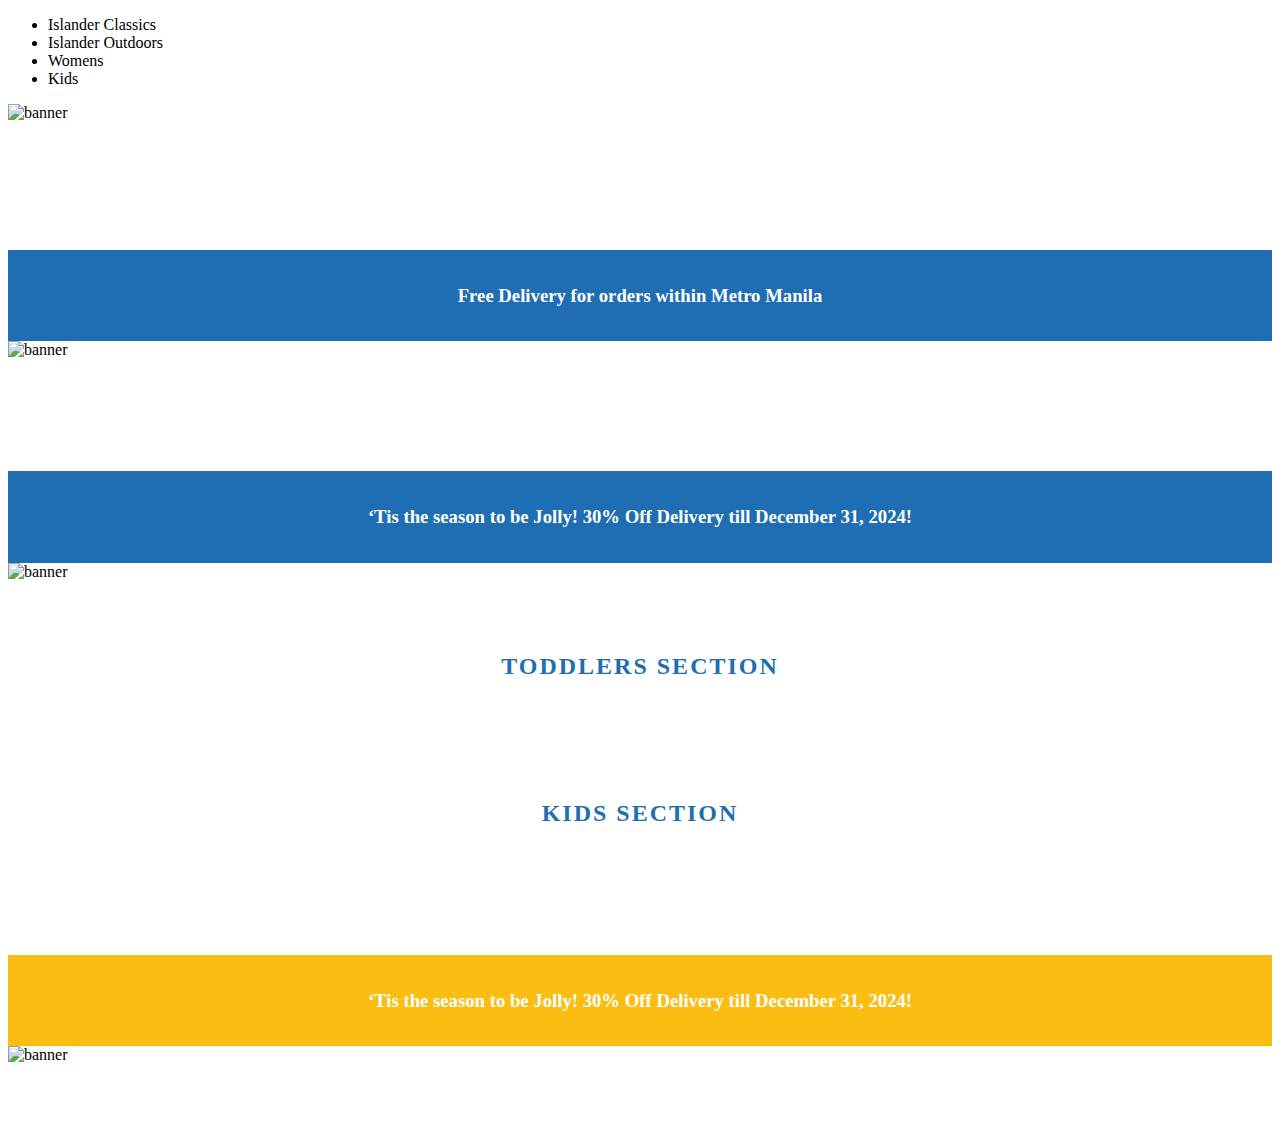
==== index.html @ 5a315b0e "Add files via upload" ====
<!DOCTYPE html>
<html lang="en">
  <head>
    <meta charset="UTF-8" />
    <meta name="viewport" content="width=device-width, initial-scale=1.0" />
    <title>Islander</title>
    <link rel="stylesheet" href="./assets/css/styles.css" />
    <script src="./assets/js/productByCategory.js" defer></script>
    <style>
      @import url("https://fonts.googleapis.com/css2?family=Roboto:ital,wght@0,100;0,300;0,400;0,500;0,700;0,900;1,100;1,300;1,400;1,500;1,700;1,900&display=swap");
    </style>
  </head>
  <body>
    <header>
      <nav>
        <div class="logo">
          <!-- <img src="./assets/images/logo.png" alt="logo" /> -->
        </div>

        <ul id="categories" class="categories__container">
          <li>Islander Classics</li>
          <li>Islander Outdoors</li>
          <li>Womens</li>
          <li>Kids</li>
        </ul>

        <div class="icons__container">
          <!-- cart -->
          <!-- menu -->
        </div>
      </nav>
    </header>

    <!-- Islander Classics -->
    <div class="islander-classics__container">
      <div class="banner">
        <img src="./assets/images/islander-classics/banner.png" alt="banner" />
      </div>

      <div class="products__container"></div>
    </div>

    <!-- Islander Women -->
    <div class="islander-women__container" style="margin-top: 8em">
      <div
        class="promo"
        style="
          background-color: #1f6eb3;
          text-align: center;
          padding: 1em;
          color: #fff;
        "
      >
        <h3>Free Delivery for orders within Metro Manila</h3>
      </div>
      <div class="banner">
        <img src="./assets/images/islander-women/banner.png" alt="banner" />
      </div>

      <div
        class="products-women__container"
        style="margin-top: 7em; margin-bottom: 7em"
      ></div>
    </div>

    <!-- Islander Kids & Toddlers -->
    <div class="islander-kids__container">
      <div
        class="promo"
        style="
          background-color: #1f6eb3;
          text-align: center;
          padding: 1em;
          color: #fff;
        "
      >
        <h3>
          ‘Tis the season to be Jolly! 30% Off Delivery till December 31, 2024!
        </h3>
      </div>
      <div class="banner">
        <img src="./assets/images/kids-banner.png" alt="banner" />
      </div>

      <h2
        style="
          text-align: center;
          color: #1f6eb3;
          letter-spacing: 2px;
          margin-top: 3em;
        "
      >
        TODDLERS SECTION
      </h2>
      <div class="products-toddlers__container"></div>

      <h2
        style="
          text-align: center;
          color: #1f6eb3;
          letter-spacing: 2px;
          margin-top: 5em;
          margin-bottom: 1em;
        "
      >
        KIDS SECTION
      </h2>
      <div class="products-kids__container" style="margin-bottom: 8em"></div>
    </div>

    <!-- Islanders Outdoors -->
    <div class="islander-outdoor__container">
      <div
        class="promo"
        style="
          background-color: #fcbd13;
          text-align: center;
          padding: 1em;
          color: #fff;
        "
      >
        <h3>
          ‘Tis the season to be Jolly! 30% Off Delivery till December 31, 2024!
        </h3>
      </div>
      <div class="banner" style="margin-bottom: 5em">
        <img src="./assets/images/islander-outdoors/banner.png" alt="banner" />
      </div>

      <div
        class="products-outdoors__container"
        style="margin-bottom: 5em"
      ></div>
    </div>
  </body>
</html>
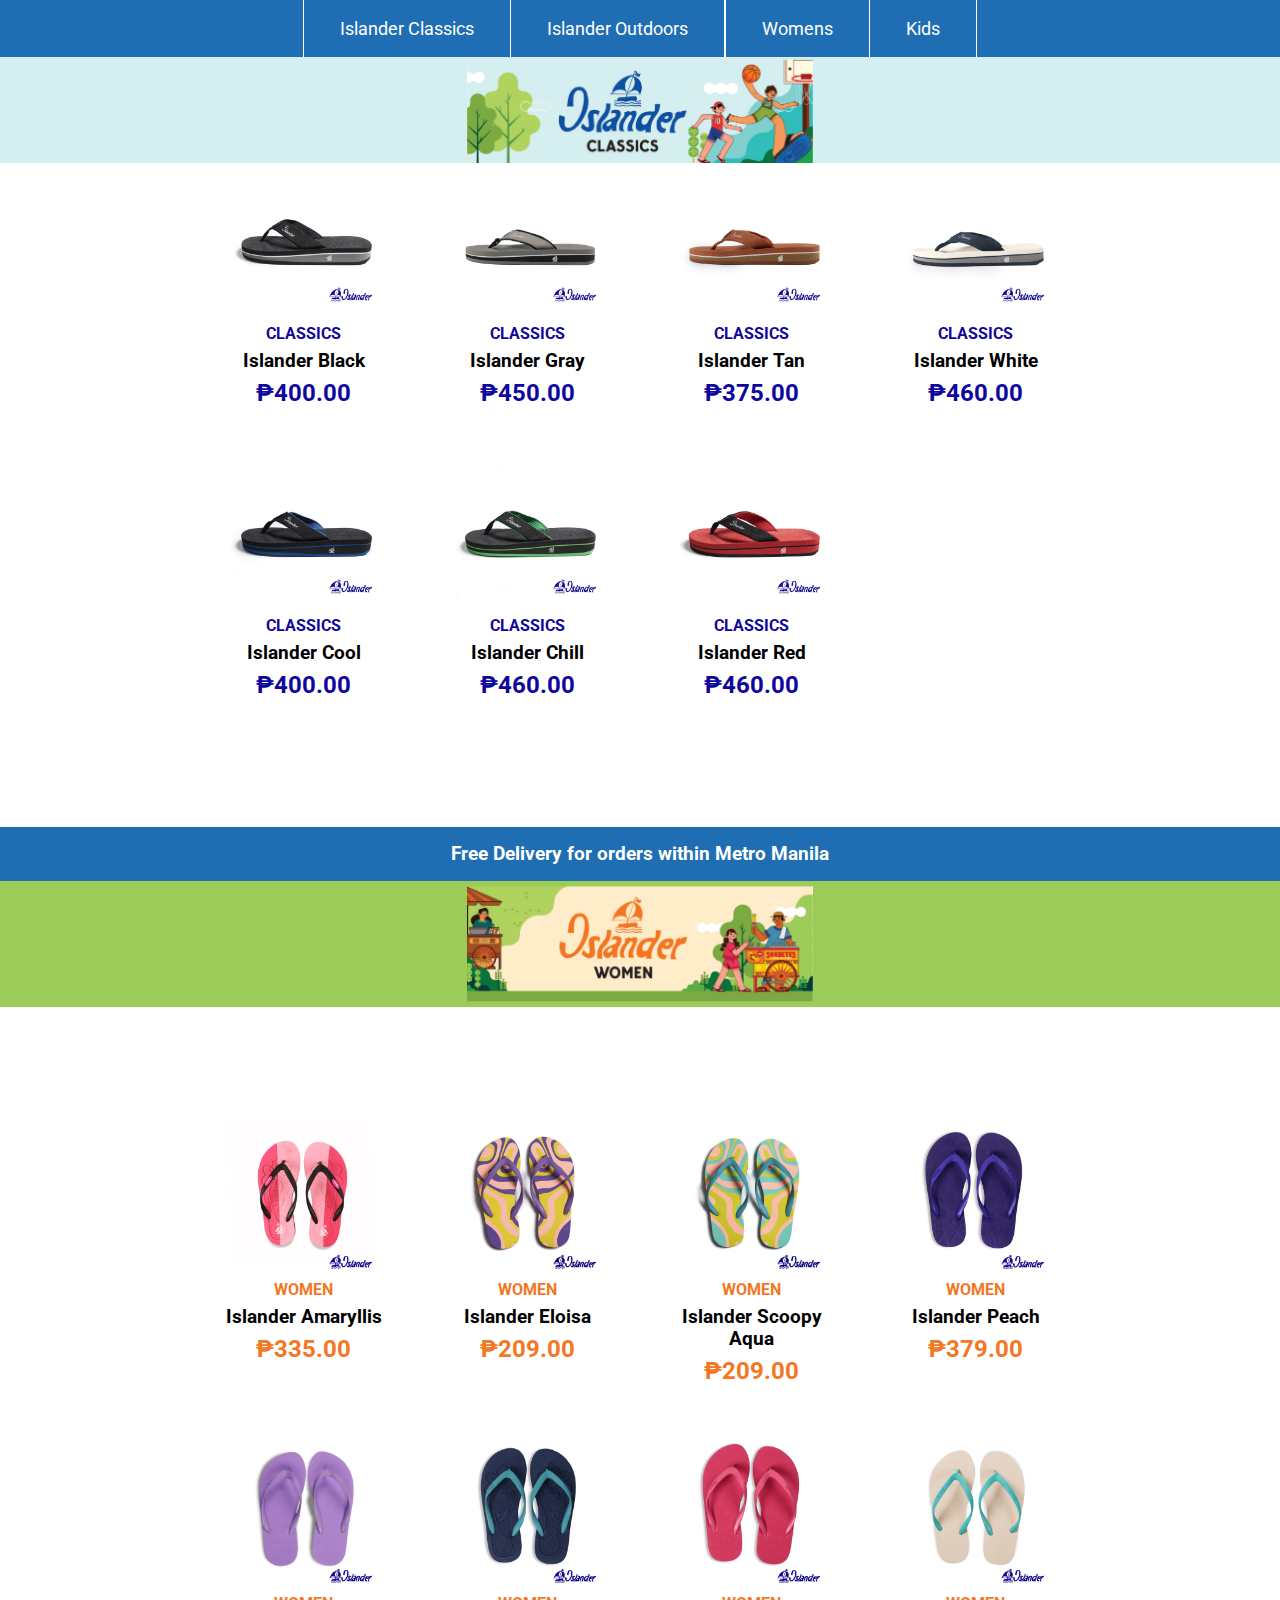
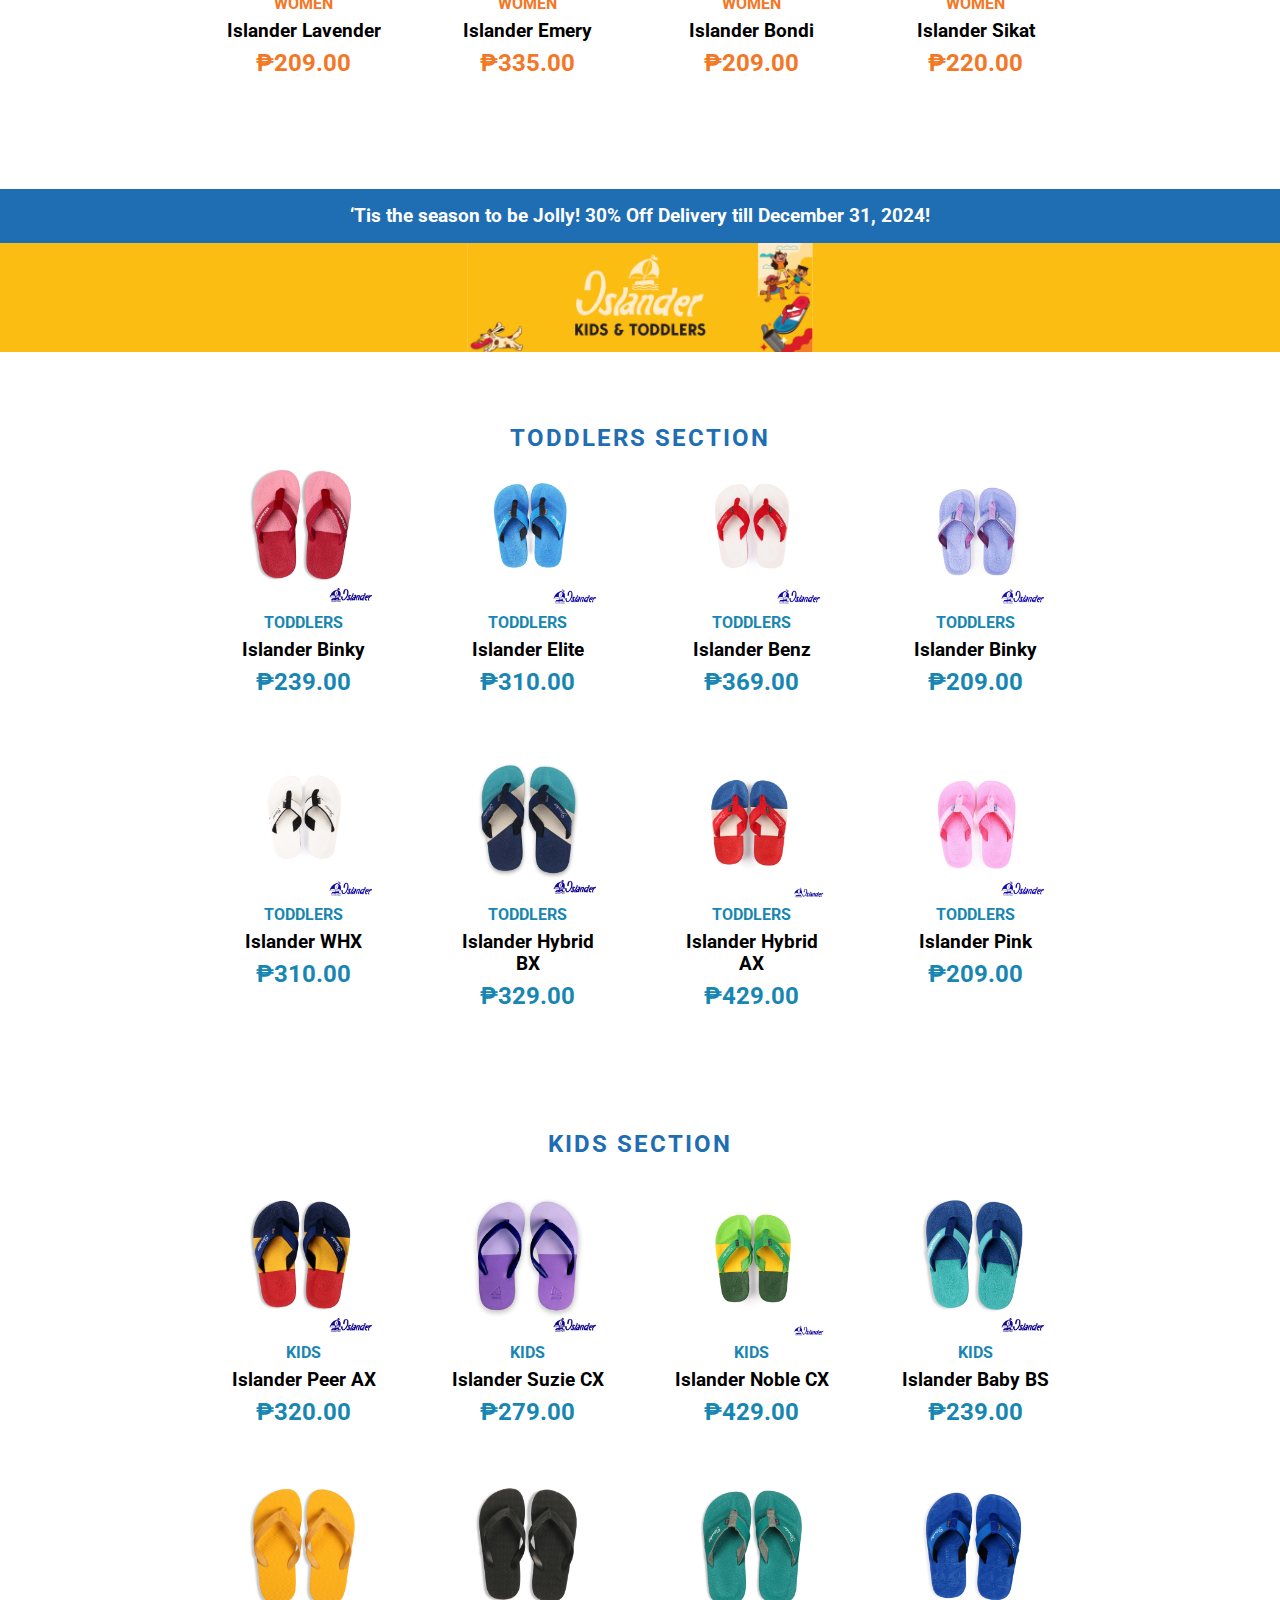
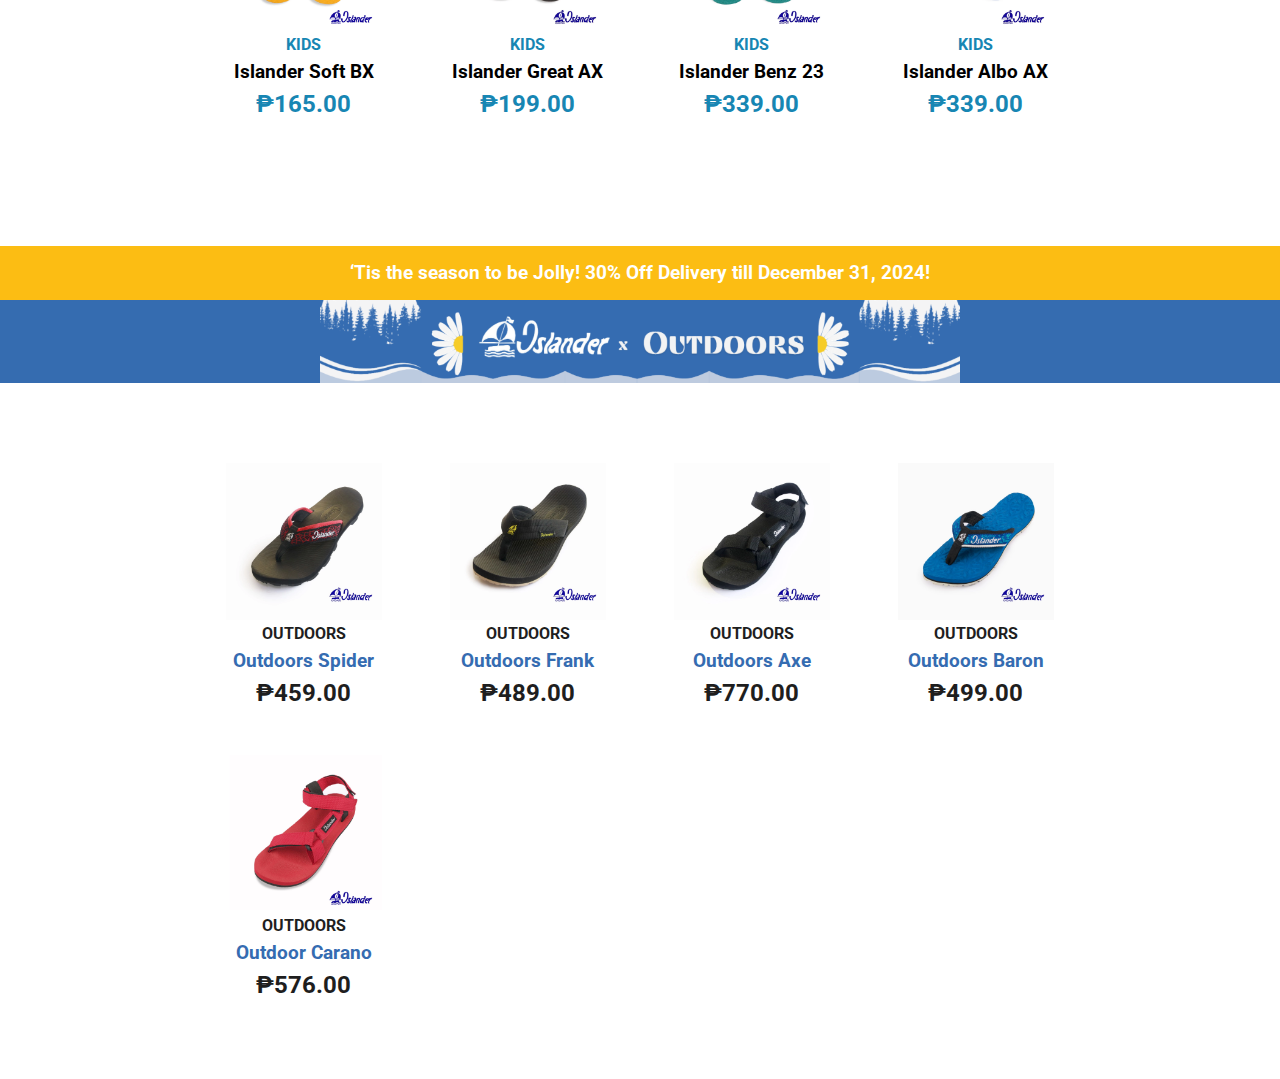
==== commit 66b9a415: "first commit" ====
--- a/index.html
+++ b/index.html
@@ -1,136 +1,136 @@
-<!DOCTYPE html>
-<html lang="en">
-  <head>
-    <meta charset="UTF-8" />
-    <meta name="viewport" content="width=device-width, initial-scale=1.0" />
-    <title>Islander</title>
-    <link rel="stylesheet" href="./assets/css/styles.css" />
-    <script src="./assets/js/productByCategory.js" defer></script>
-    <style>
-      @import url("https://fonts.googleapis.com/css2?family=Roboto:ital,wght@0,100;0,300;0,400;0,500;0,700;0,900;1,100;1,300;1,400;1,500;1,700;1,900&display=swap");
-    </style>
-  </head>
-  <body>
-    <header>
-      <nav>
-        <div class="logo">
-          <!-- <img src="./assets/images/logo.png" alt="logo" /> -->
-        </div>
-
-        <ul id="categories" class="categories__container">
-          <li>Islander Classics</li>
-          <li>Islander Outdoors</li>
-          <li>Womens</li>
-          <li>Kids</li>
-        </ul>
-
-        <div class="icons__container">
-          <!-- cart -->
-          <!-- menu -->
-        </div>
-      </nav>
-    </header>
-
-    <!-- Islander Classics -->
-    <div class="islander-classics__container">
-      <div class="banner">
-        <img src="./assets/images/islander-classics/banner.png" alt="banner" />
-      </div>
-
-      <div class="products__container"></div>
-    </div>
-
-    <!-- Islander Women -->
-    <div class="islander-women__container" style="margin-top: 8em">
-      <div
-        class="promo"
-        style="
-          background-color: #1f6eb3;
-          text-align: center;
-          padding: 1em;
-          color: #fff;
-        "
-      >
-        <h3>Free Delivery for orders within Metro Manila</h3>
-      </div>
-      <div class="banner">
-        <img src="./assets/images/islander-women/banner.png" alt="banner" />
-      </div>
-
-      <div
-        class="products-women__container"
-        style="margin-top: 7em; margin-bottom: 7em"
-      ></div>
-    </div>
-
-    <!-- Islander Kids & Toddlers -->
-    <div class="islander-kids__container">
-      <div
-        class="promo"
-        style="
-          background-color: #1f6eb3;
-          text-align: center;
-          padding: 1em;
-          color: #fff;
-        "
-      >
-        <h3>
-          ‘Tis the season to be Jolly! 30% Off Delivery till December 31, 2024!
-        </h3>
-      </div>
-      <div class="banner">
-        <img src="./assets/images/kids-banner.png" alt="banner" />
-      </div>
-
-      <h2
-        style="
-          text-align: center;
-          color: #1f6eb3;
-          letter-spacing: 2px;
-          margin-top: 3em;
-        "
-      >
-        TODDLERS SECTION
-      </h2>
-      <div class="products-toddlers__container"></div>
-
-      <h2
-        style="
-          text-align: center;
-          color: #1f6eb3;
-          letter-spacing: 2px;
-          margin-top: 5em;
-          margin-bottom: 1em;
-        "
-      >
-        KIDS SECTION
-      </h2>
-      <div class="products-kids__container" style="margin-bottom: 8em"></div>
-    </div>
-
-    <!-- Islanders Outdoors -->
-    <div class="islander-outdoor__container">
-      <div
-        class="promo"
-        style="
-          background-color: #fcbd13;
-          text-align: center;
-          padding: 1em;
-          color: #fff;
-        "
-      >
-        <h3>
-          ‘Tis the season to be Jolly! 30% Off Delivery till December 31, 2024!
-        </h3>
-      </div>
-      <div class="banner" style="margin-bottom: 5em">
-        <img src="./assets/images/islander-outdoors/banner.png" alt="banner" />
-      </div>
-
-      <div
-        class="products-outdoors__container"
-        style="margin-bottom: 5em"
-      ></div>
-    </div>
-  </body>
-</html>
+<!DOCTYPE html>
+<html lang="en">
+  <head>
+    <meta charset="UTF-8" />
+    <meta name="viewport" content="width=device-width, initial-scale=1.0" />
+    <title>Islander</title>
+    <link rel="stylesheet" href="./assets/css/styles.css" />
+    <script src="./assets/js/productByCategory.js" defer></script>
+    <style>
+      @import url("https://fonts.googleapis.com/css2?family=Roboto:ital,wght@0,100;0,300;0,400;0,500;0,700;0,900;1,100;1,300;1,400;1,500;1,700;1,900&display=swap");
+    </style>
+  </head>
+  <body>
+    <header>
+      <nav>
+        <div class="logo">
+          <!-- <img src="./assets/images/logo.png" alt="logo" /> -->
+        </div>
+
+        <ul id="categories" class="categories__container">
+          <li>Islander Classics</li>
+          <li>Islander Outdoors</li>
+          <li>Womens</li>
+          <li>Kids</li>
+        </ul>
+
+        <div class="icons__container">
+          <!-- cart -->
+          <!-- menu -->
+        </div>
+      </nav>
+    </header>
+
+    <!-- Islander Classics -->
+    <div class="islander-classics__container">
+      <div class="banner">
+        <img src="./assets/images/islander-classics/banner.png" alt="banner" />
+      </div>
+
+      <div class="products__container"></div>
+    </div>
+
+    <!-- Islander Women -->
+    <div class="islander-women__container" style="margin-top: 8em">
+      <div
+        class="promo"
+        style="
+          background-color: #1f6eb3;
+          text-align: center;
+          padding: 1em;
+          color: #fff;
+        "
+      >
+        <h3>Free Delivery for orders within Metro Manila</h3>
+      </div>
+      <div class="banner">
+        <img src="./assets/images/islander-women/banner.png" alt="banner" />
+      </div>
+
+      <div
+        class="products-women__container"
+        style="margin-top: 7em; margin-bottom: 7em"
+      ></div>
+    </div>
+
+    <!-- Islander Kids & Toddlers -->
+    <div class="islander-kids__container">
+      <div
+        class="promo"
+        style="
+          background-color: #1f6eb3;
+          text-align: center;
+          padding: 1em;
+          color: #fff;
+        "
+      >
+        <h3>
+          ‘Tis the season to be Jolly! 30% Off Delivery till December 31, 2024!
+        </h3>
+      </div>
+      <div class="banner">
+        <img src="./assets/images/kids-banner.png" alt="banner" />
+      </div>
+
+      <h2
+        style="
+          text-align: center;
+          color: #1f6eb3;
+          letter-spacing: 2px;
+          margin-top: 3em;
+        "
+      >
+        TODDLERS SECTION
+      </h2>
+      <div class="products-toddlers__container"></div>
+
+      <h2
+        style="
+          text-align: center;
+          color: #1f6eb3;
+          letter-spacing: 2px;
+          margin-top: 5em;
+          margin-bottom: 1em;
+        "
+      >
+        KIDS SECTION
+      </h2>
+      <div class="products-kids__container" style="margin-bottom: 8em"></div>
+    </div>
+
+    <!-- Islanders Outdoors -->
+    <div class="islander-outdoor__container">
+      <div
+        class="promo"
+        style="
+          background-color: #fcbd13;
+          text-align: center;
+          padding: 1em;
+          color: #fff;
+        "
+      >
+        <h3>
+          ‘Tis the season to be Jolly! 30% Off Delivery till December 31, 2024!
+        </h3>
+      </div>
+      <div class="banner" style="margin-bottom: 5em">
+        <img src="./assets/images/islander-outdoors/banner.png" alt="banner" />
+      </div>
+
+      <div
+        class="products-outdoors__container"
+        style="margin-bottom: 5em"
+      ></div>
+    </div>
+  </body>
+</html>
--- a/assets/css/styles.css
+++ b/assets/css/styles.css
@@ -0,0 +1,331 @@
+/* Global Reset */
+* {
+  margin: 0;
+  padding: 0;
+  box-sizing: border-box;
+}
+
+/* Body Styling */
+body {
+  font-family: "Roboto", sans-serif;
+}
+
+/* List and Link Styling */
+ul li {
+  list-style-type: none;
+}
+
+a {
+  text-decoration: none;
+}
+
+/* Button Styling */
+button {
+  padding: 10px 20px;
+  border-radius: 4px;
+  cursor: pointer;
+  font-size: 16px;
+  border: 1px solid rgb(227, 227, 227);
+  background: #fff;
+  color: #010101;
+  transition: all 0.2s;
+}
+
+button.selected {
+  border-color: #d0011b;
+  color: #d0011b;
+}
+
+button:hover {
+  border: 1px solid #d0011b;
+}
+
+button.out-of-stock {
+  background-color: #e0e0e0;
+  color: #a1a1a1;
+  border-color: #ccc;
+  cursor: not-allowed;
+}
+
+button.out-of-stock:hover {
+  background-color: #e0e0e0;
+  border-color: #ccc;
+}
+
+/* Header Styling */
+header nav {
+  background-color: #1f6eb3;
+  color: #fff;
+  display: flex;
+  justify-content: space-between;
+  font-size: 14px;
+}
+
+.product-details-nav {
+  padding: 1em;
+  display: flex;
+  align-items: center;
+  justify-content: center;
+}
+
+header nav ul {
+  display: flex;
+  list-style-type: none;
+}
+
+header nav ul li {
+  padding: 1em 2em;
+  display: flex;
+  align-items: center;
+  justify-content: center;
+  font-size: 18px;
+  border-right: 1px solid #fff;
+}
+
+header nav ul li:nth-child(1),
+header nav ul li:nth-child(3) {
+  border-left: 1px solid #fff;
+}
+
+header nav ul li:nth-child(4) {
+  border-right: 1px solid #fff;
+}
+
+/* Islander Section */
+.islander-classics__container .banner,
+.islander-women__container .banner,
+.islander-kids__container .banner,
+.islander-outdoor__container .banner,
+.category {
+  display: flex;
+  align-items: center;
+  justify-content: center;
+}
+
+.islander-classics__container .banner {
+  background: #d5eeef;
+}
+
+.islander-women__container .banner {
+  background: #9ccb58;
+}
+
+.islander-kids__container .banner {
+  background: #fcbd13;
+}
+
+.islander-outdoor__container .banner {
+  background: #356cb0;
+}
+
+.islander-classics__container .banner img,
+.islander-women__container .banner img,
+.islander-kids__container .banner img,
+.category img {
+  width: 27%;
+  object-fit: cover;
+  object-position: center;
+}
+
+.islander-outdoor__container .banner img {
+  width: 50%;
+  object-fit: cover;
+  object-position: center;
+}
+
+/* Product Grid */
+.products__container,
+.products-women__container,
+.products-toddlers__container,
+.products-kids__container,
+.products-outdoors__container {
+  display: grid;
+  grid-template-columns: repeat(4, 1fr);
+  justify-items: center;
+  margin: 0 12em;
+  row-gap: 3em;
+}
+
+.product__card {
+  text-align: center;
+  width: 70%;
+}
+
+.product__card h3 {
+  color: #272328;
+  margin: 7px 0;
+}
+
+.product__card img {
+  width: 100%;
+}
+
+/* Main Product Details */
+.container {
+  margin: 4em auto;
+  background-color: #fff;
+  max-width: 1200px;
+}
+
+#size-chart {
+  width: 60%;
+  margin: 1em auto 0 auto;
+}
+
+.flex {
+  display: flex;
+  gap: 4em;
+}
+
+.description {
+  display: flex;
+  flex-direction: column;
+  gap: 0.2rem;
+  margin-top: 4em;
+}
+
+.description h3 {
+  font-size: 18px;
+  font-weight: bold;
+}
+
+.description p {
+  margin-bottom: 1rem;
+  line-height: 1.6;
+}
+
+label {
+  font-size: 16px;
+  font-weight: 500;
+}
+
+/* Product Image and Thumbnail Styling */
+.product-images {
+  flex: 1;
+}
+
+.product-images img {
+  width: 100%;
+  border-radius: 8px;
+  cursor: pointer;
+}
+
+.thumbnails {
+  display: flex;
+  gap: 8px;
+}
+
+.thumbnail {
+  width: 60px;
+  height: 60px;
+  cursor: pointer;
+  border: 2px solid transparent;
+  transition: border-color 0.3s ease;
+}
+
+.thumbnail:hover {
+  border-color: #d0011b;
+}
+
+.thumbnail.active {
+  border: 1px solid red;
+  border-radius: 4px;
+}
+
+/* Product Details Layout */
+.product-details {
+  flex: 1;
+  display: flex;
+  flex-direction: column;
+  gap: 2.5rem;
+}
+
+.product-title {
+  font-size: 24px;
+  font-weight: bold;
+}
+
+.product-price {
+  color: #d0011b;
+  font-size: 30px;
+  font-weight: 500;
+}
+
+.options {
+  display: flex;
+  flex-direction: column;
+  gap: 24px;
+}
+
+.size-select,
+.quantity {
+  display: flex;
+  gap: 20px;
+  align-items: center;
+}
+
+.quantity-buttons,
+#size-buttons {
+  display: flex;
+  gap: 8px;
+  flex-wrap: wrap;
+}
+
+.quantity button {
+  border: 1px solid #ddd;
+  cursor: pointer;
+  font-size: 20px;
+  width: 30px;
+  height: auto;
+  text-align: center;
+  display: flex;
+  align-items: center;
+  justify-content: center;
+  transition: background-color 0.2s;
+}
+
+.input-box {
+  border: 1px solid #ddd;
+  font-size: 16px;
+  outline: none;
+  width: 45px;
+  text-align: center;
+  color: #d0011b;
+  font-weight: 600;
+}
+
+.input-box::-webkit-inner-spin-button,
+.input-box::-webkit-outer-spin-button {
+  -webkit-appearance: none;
+  margin: 0;
+}
+
+select {
+  padding: 5px;
+  border: 1px solid #ddd;
+  border-radius: 4px;
+}
+
+.add-to-cart button {
+  border: 1px solid #d0011b;
+  background: rgba(208, 1, 27, 0.08);
+  color: #d0011b;
+  width: 30%;
+}
+
+/* Main Image Styling */
+#main-image {
+  width: 100%;
+  display: block;
+  margin-bottom: 20px;
+  box-shadow: 0 0 2px rgba(0, 0, 0, 0.1);
+  border-radius: 8px;
+}
+
+.image-gallery {
+  flex-basis: 50%;
+}
+
+.product-details {
+  flex-basis: 50%;
+}
